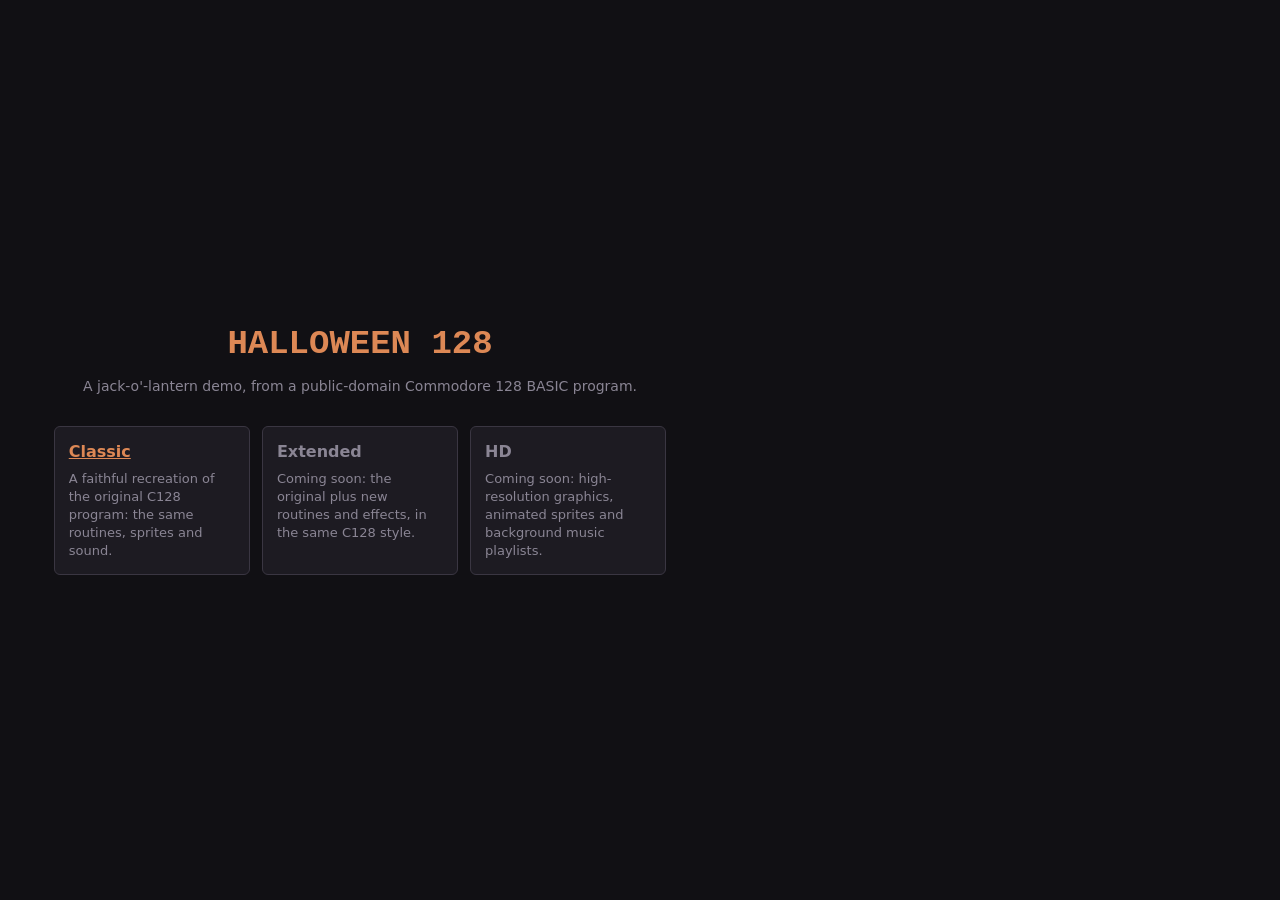
==== index.html @ 6e93eb02 "Restructure into classic/ + shared/, add landing page and tests - classic/: the faithful port (tagge" ====
<!doctype html>
<html lang="en">
<head>
  <meta charset="utf-8">
  <meta name="viewport" content="width=device-width, initial-scale=1">
  <title>Halloween 128</title>
  <link rel="stylesheet" href="shared/ui/style.css">
</head>
<body>
  <main class="landing">
    <h1>HALLOWEEN 128</h1>
    <p>A jack-o'-lantern demo, from a public-domain Commodore 128 BASIC program.</p>
    <ul class="versions">
      <li>
        <h2><a href="classic/index.html">Classic</a></h2>
        <p>A faithful recreation of the original C128 program: the same routines, sprites and sound.</p>
      </li>
      <li class="soon">
        <h2>Extended</h2>
        <p>Coming soon: the original plus new routines and effects, in the same C128 style.</p>
      </li>
      <li class="soon">
        <h2>HD</h2>
        <p>Coming soon: high-resolution graphics, animated sprites and background music playlists.</p>
      </li>
    </ul>
  </main>
</body>
</html>
---- shared/ui/style.css ----
:root {
  --bg: #111014;
  --panel: #1d1b22;
  --text: #c8c4d0;
  --muted: #8a8594;
  --accent: #dd8855;          /* VIC-II orange */
  --c128-blue: #0088ff;       /* VIC-II light blue, used on the start screen */
}

* { box-sizing: border-box; }

/* Make the hidden attribute win over display rules such as #start's flex. */
[hidden] { display: none !important; }

html, body {
  margin: 0;
  height: 100%;
  background: var(--bg);
  color: var(--text);
  font: 14px/1.4 system-ui, -apple-system, "Segoe UI", sans-serif;
}

main {
  min-height: 100%;
  display: flex;
  flex-direction: column;
  align-items: center;
  justify-content: center;
  padding: 16px;
  gap: 10px;
}

/* The 384x272 frame scales to fit the window, keeping its aspect ratio. */
#monitor {
  position: relative;
  width: min(100%, calc((100vh - 110px) * 384 / 272));
  aspect-ratio: 384 / 272;
  background: #000;
  box-shadow: 0 0 0 6px #2a2730, 0 12px 40px rgba(0, 0, 0, 0.6);
  border-radius: 4px;
  overflow: hidden;
}

#monitor:fullscreen {
  width: 100%;
  height: 100%;
  box-shadow: none;
  border-radius: 0;
  display: flex;
  align-items: center;
  justify-content: center;
}

#screen {
  display: block;
  width: 100%;
  height: 100%;
  image-rendering: pixelated;
  image-rendering: crisp-edges;
}

/* Fullscreen: scale the canvas to the largest size that fits, keeping its aspect ratio. */
#monitor:fullscreen #screen {
  width: min(100vw, calc(100vh * 384 / 272));
  height: auto;
  aspect-ratio: 384 / 272;
}

/* Start overlay styled like a C128 40-column boot screen. */
#start {
  position: absolute;
  inset: 0;
  display: flex;
  flex-direction: column;
  justify-content: space-between;
  padding: 6% 8%;
  background: rgba(0, 0, 0, 0.72);
  color: var(--c128-blue);
  cursor: pointer;
}

#start pre {
  margin: 0;
  font: clamp(9px, 2.1vw, 18px)/1.35 "Courier New", ui-monospace, monospace;
  font-weight: bold;
  white-space: pre-wrap;
}

#start .cursor::after {
  content: "\2588";
  animation: blink 1s steps(1) infinite;
}

#start .hint {
  margin: 0;
  color: var(--accent);
  text-align: center;
  font-size: clamp(11px, 1.8vw, 16px);
}

#start:focus-visible { outline: 3px solid var(--accent); outline-offset: -3px; }

@keyframes blink { 50% { opacity: 0; } }

#bar {
  width: min(100%, calc((100vh - 110px) * 384 / 272));
  display: flex;
  flex-wrap: wrap;
  gap: 8px;
  align-items: center;
  justify-content: space-between;
}

#status {
  color: var(--muted);
  font-family: "Courier New", ui-monospace, monospace;
  text-transform: uppercase;
}

button {
  background: var(--panel);
  color: var(--text);
  border: 1px solid #3a3642;
  border-radius: 4px;
  padding: 4px 12px;
  font: inherit;
  cursor: pointer;
}
button:hover { border-color: var(--accent); }
button:focus-visible { outline: 2px solid var(--accent); outline-offset: 2px; }

.credit {
  margin: 0;
  color: var(--muted);
  font-size: 12px;
  text-align: center;
}

a { color: var(--accent); }

/* Landing page (index.html at the repository root) */
.landing {
  max-width: 720px;
  text-align: center;
}
.landing h1 {
  margin: 0 0 4px;
  color: var(--accent);
  font: bold clamp(22px, 5vw, 34px) "Courier New", ui-monospace, monospace;
}
.landing > p { margin: 0 0 20px; color: var(--muted); }
.versions {
  list-style: none;
  margin: 0;
  padding: 0;
  display: grid;
  grid-template-columns: repeat(auto-fit, minmax(190px, 1fr));
  gap: 12px;
  text-align: left;
}
.versions li {
  background: var(--panel);
  border: 1px solid #3a3642;
  border-radius: 6px;
  padding: 14px;
}
.versions h2 { margin: 0 0 6px; font-size: 16px; }
.versions p { margin: 0; color: var(--muted); font-size: 13px; }
.versions .soon h2 { color: var(--muted); }

@media (prefers-reduced-motion: reduce) {
  #start .cursor::after { animation: none; }
}
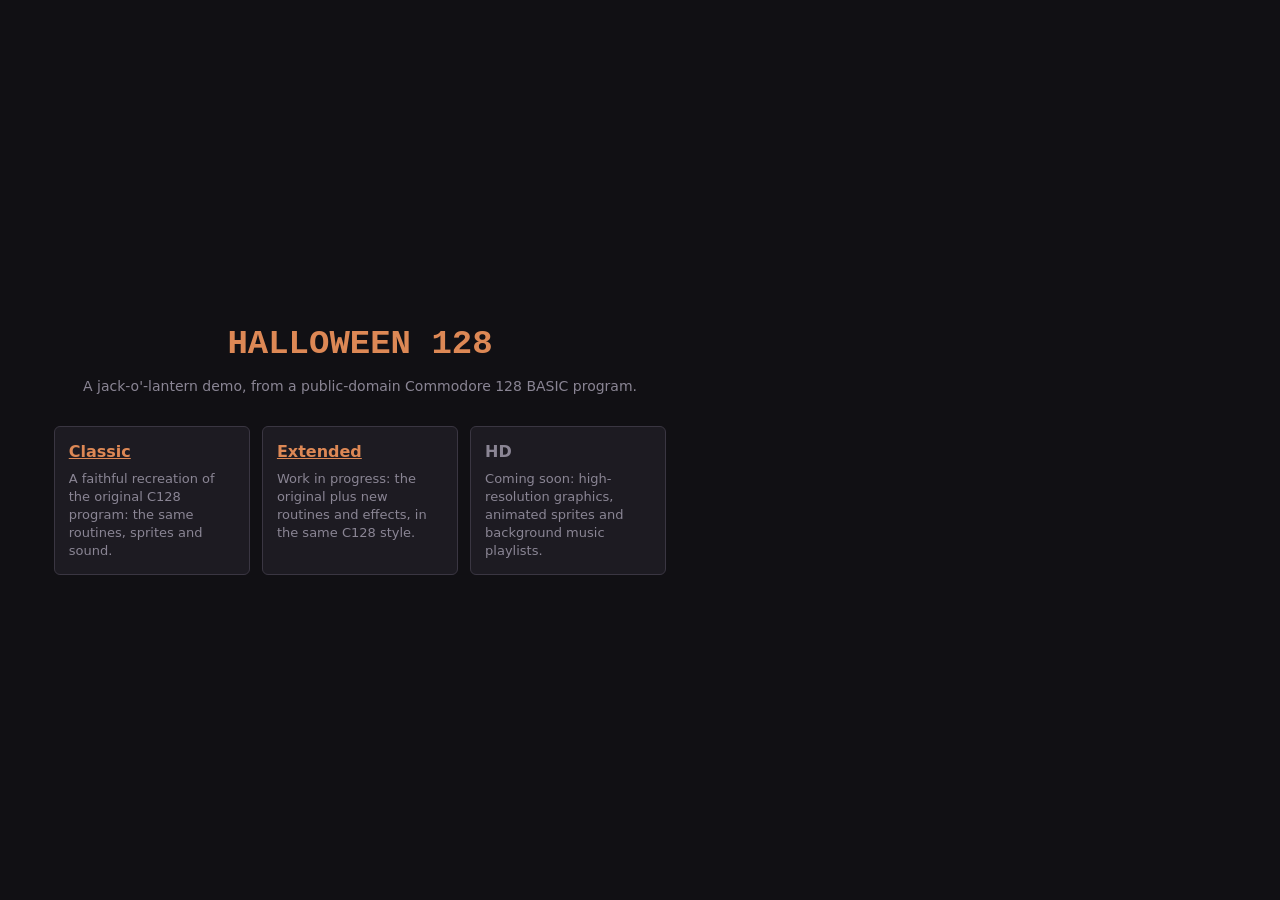
==== commit fc0fd405: "Extended: witch/spider/ghost updates, dizzy and cross-eyed routines New extended/ version (copy of t" ====
--- a/index.html
+++ b/index.html
@@ -15,9 +15,9 @@
         <h2><a href="classic/index.html">Classic</a></h2>
         <p>A faithful recreation of the original C128 program: the same routines, sprites and sound.</p>
       </li>
-      <li class="soon">
-        <h2>Extended</h2>
-        <p>Coming soon: the original plus new routines and effects, in the same C128 style.</p>
+      <li>
+        <h2><a href="extended/index.html">Extended</a></h2>
+        <p>Work in progress: the original plus new routines and effects, in the same C128 style.</p>
       </li>
       <li class="soon">
         <h2>HD</h2>
